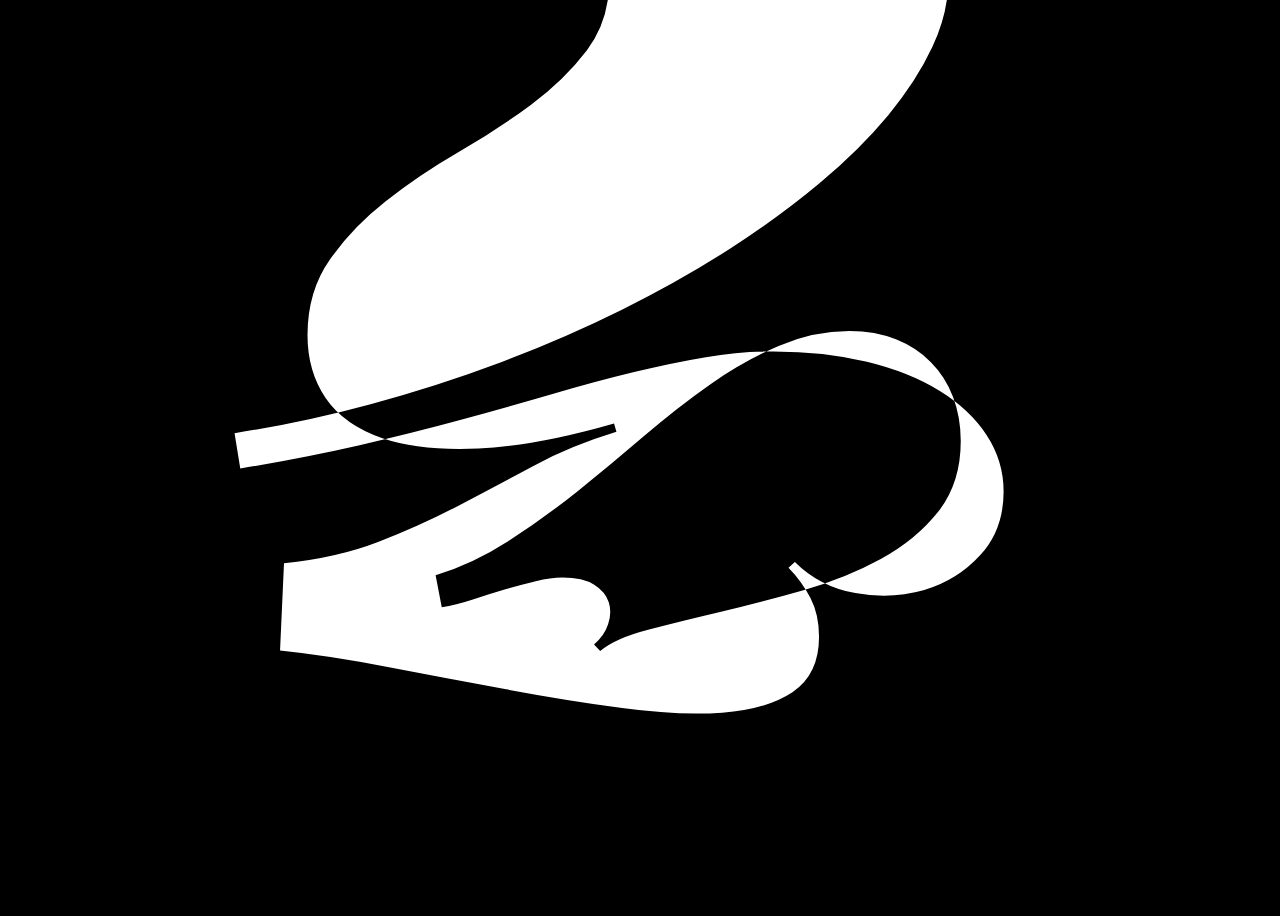
==== 33nft.html @ fdd2baf6 "Create 33nft.html" ====
<!DOCTYPE html>
<html lang="en">

<head>
 <style type="text/css">
   @font-face {
  font-family: "33nftbold";
  src: url([data-uri])
    format("woff-variations");
}

body {
  font-family: "33nftbold";
  text-rendering: geometricPrecision;
  /*margin: 10vh auto;*/
  text-align: center;
  background-color: #000;
}

@keyframes stack {
  0%   {font-variation-settings: "ital" 0, "wght" 100;}

  25%  {font-variation-settings: "ital" 1, "wght" 100;}

  50%  {font-variation-settings: "ital" 1, "wght" 900;}
  
  75%  {font-variation-settings: "ital" 0, "wght" 900;}
  
  100% {font-variation-settings: "ital" 0, "wght" 100;}
}

div.str {
  animation: stack infinite;
  animation-duration: 3s;
  animation-timing-function: ease-in-out;
  font-size: 100vh;
  border: none;
  color: white;
  text-align: center;
  text-decoration: none;
  display: inline-block;
}
 </style>
 <link rel="icon" type="image/png" href="favicon-32x32.png" sizes="32x32">
 <link rel="icon" type="image/png" href="favicon-16x16.png" sizes="16x16">
 <meta name="msapplication-TileColor" content="#111">
 <meta name="theme-color" content="#222">
 <meta charset="utf-8">
 <meta http-equiv="X-UA-Compatible" content="IE=edge">
 <meta name="viewport" content="width=device-width, initial-scale=1.0">
 <meta name="description" content="">
 <meta name="author" content="Michael Voronin">
 <title>aencaster | 33NFT</title>
</head>

<body>

<div class="str"><span>B</span></div>

</body>
</html>
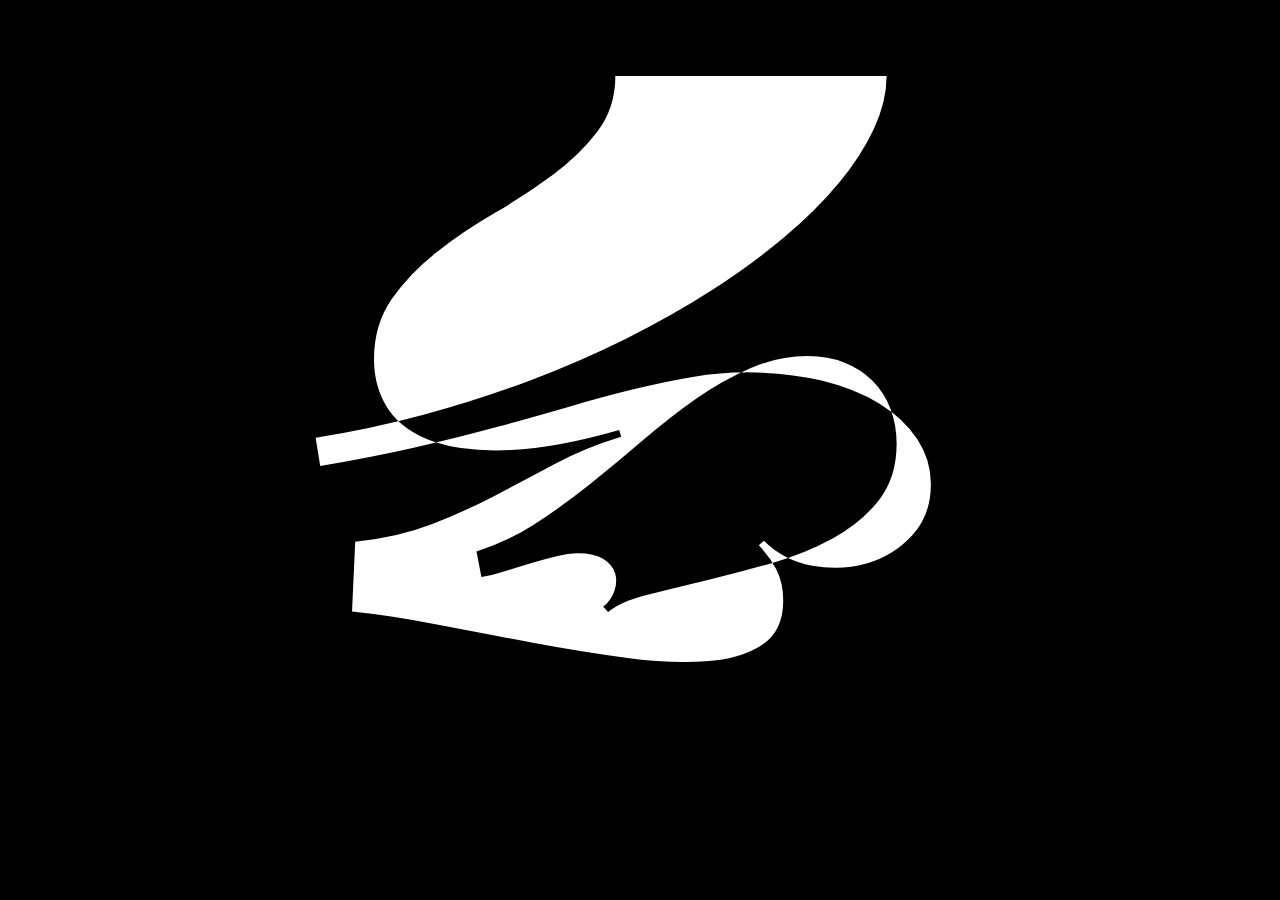
==== commit a9c0846b: "Update 33nft.html" ====
--- a/33nft.html
+++ b/33nft.html
@@ -33,7 +33,8 @@
   animation: stack infinite;
   animation-duration: 3s;
   animation-timing-function: ease-in-out;
-  font-size: 100vh;
+  padding-top: 10vh;
+  font-size: 80vh;
   border: none;
   color: white;
   text-align: center;
